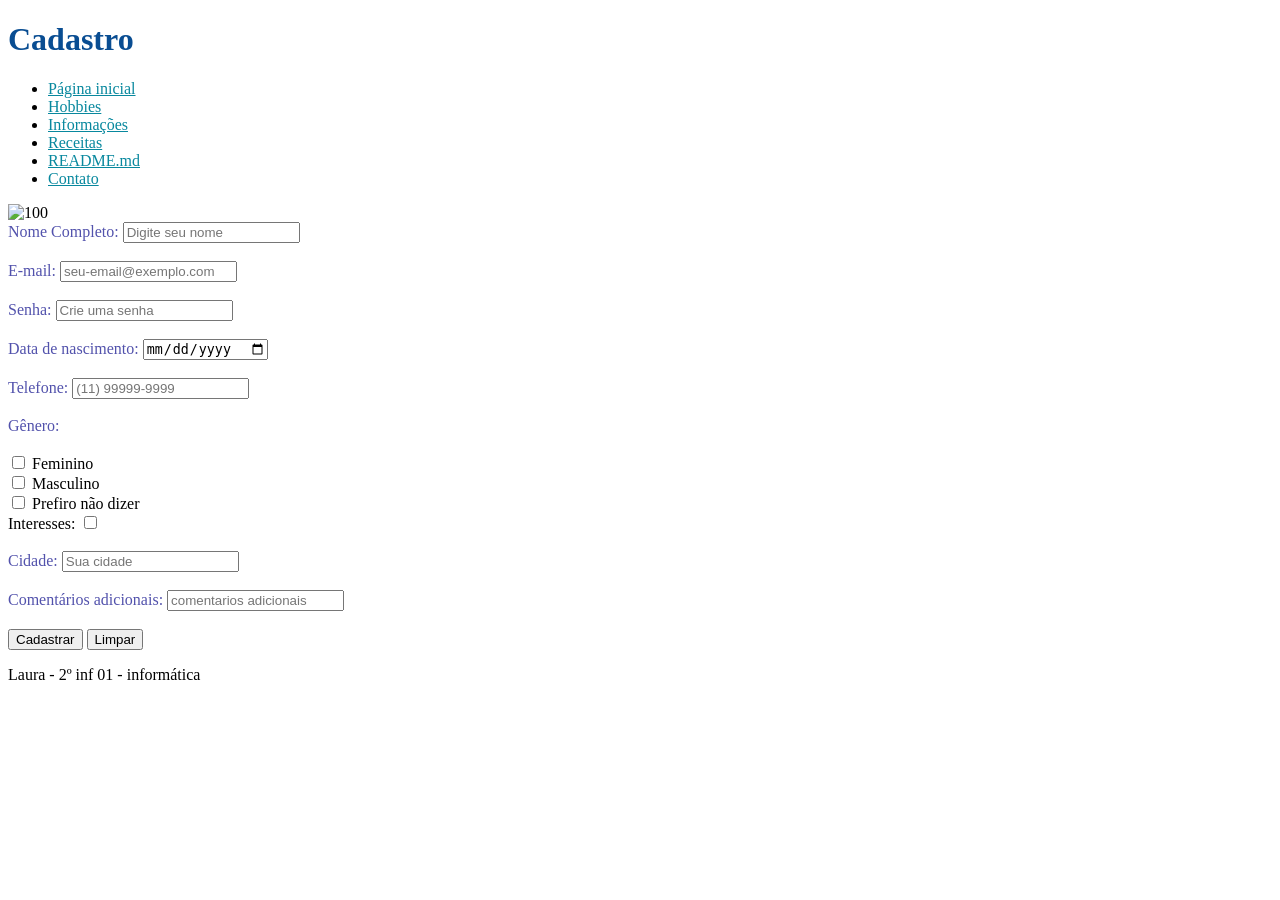
==== cadastro.html @ d97d8e9e "páginas e restruturas adicionadas" ====
<!DOCTYPE html>
<html lang="en">

<head>
    <meta charset="UTF-8">
    <meta name="viewport" content="width=device-width, initial-scale=1.0">
    <title>Document</title>
</head>

<body>
    <div class="container">
        <h1 style="color: rgb(9, 77, 146);">Cadastro </h1>
        <nav>
            <ul>
                <li><a href="index.html" style="color: rgb(8, 136, 158);">Página inicial</a></li>
                <li><a href="meus_hobbies_ou_interesses.html" style="color: rgb(8, 136, 158);">Hobbies</a></li>
                <li><a href="sobre_mim.html" style="color: rgb(8, 136, 158);">Informações</a></li>
                <li><a href="receitas.html" style="color: rgb(8, 136, 158);">Receitas</a></li>
                <li><a href="README.md" style="color: rgb(8, 136, 158);">README.md</a></li>
                <li><a href="contato.html" style="color: rgb(8, 136, 158);">Contato</a></li>
            </ul>
        </nav>
        <img src="https://i.pinimg.com/736x/d8/ee/b4/d8eeb4dbabb849a31682a6d2d6006b0c.jpg" alt="100" width="350">
        <form action="cadastro.html" method="POST">
            <label for="nome" style="color: rgb(82, 82, 172);">Nome Completo:</label>
            <input type="text" id="nome" name="nome" placeholder="Digite seu nome" required><br><br>


            <label for="email" style="color: rgb(82, 82, 172);">E-mail:</label>
            <input type="email" id="email" name="email" placeholder="seu-email@exemplo.com" required><br><br>


            <label for="senha" style="color: rgb(82, 82, 172);">Senha:</label>
            <input type="password" id="senha" name="senha" placeholder="Crie uma senha" required><br><br>


            <label for="data" style="color: rgb(82, 82, 172);">Data de nascimento:</label>
            <input type="date" id="data" name="datanascimento" placeholder="dd/mm/yyyy" required><br><br>


            <label for="telefone" style="color: rgb(82, 82, 172);">Telefone:</label>
            <input type="tel" id="telefone" name="telefone" placeholder="(11) 99999-9999" required><br><br>


            <label for="gênero" style="color: rgb(82, 82, 172);">Gênero:</label><br><br>
            <input type="checkbox" id="gen1" name="gen1" value="Feminino" required>
            <label for="gen1"> Feminino</label><br>
            <input type="checkbox" id="gen2" name="gen2" value="Masculino" required>
            <label for="gen2"> Masculino</label><br>
            <input type="checkbox" id="gen3" name="gen3" value="Neutro" required>
            <label for="gen3"> Prefiro não dizer</label><br>


            <label for="interesse">Interesses:</label>
            <input type="checkbox" id="interesses" name="interesses" placeholder="Seus interesses" required><br><br>


            <label for="cidade" style="color: rgb(82, 82, 172);">Cidade:</label>
            <input type="select" id="cidade" name="cidade" placeholder="Sua cidade" required><br><br>


            <label for="comentarios" style="color: rgb(82, 82, 172);">Comentários adicionais:</label>
            <input type="textrea" id="comentario" name="comentario" placeholder="comentarios adicionais"
                required><br><br>


            <button type="submit">Cadastrar</button>
            <button type="reset">Limpar</button>


        </form>
    </div>
    <footer>
        <p>Laura - 2º inf 01 - informática</p>
    </footer
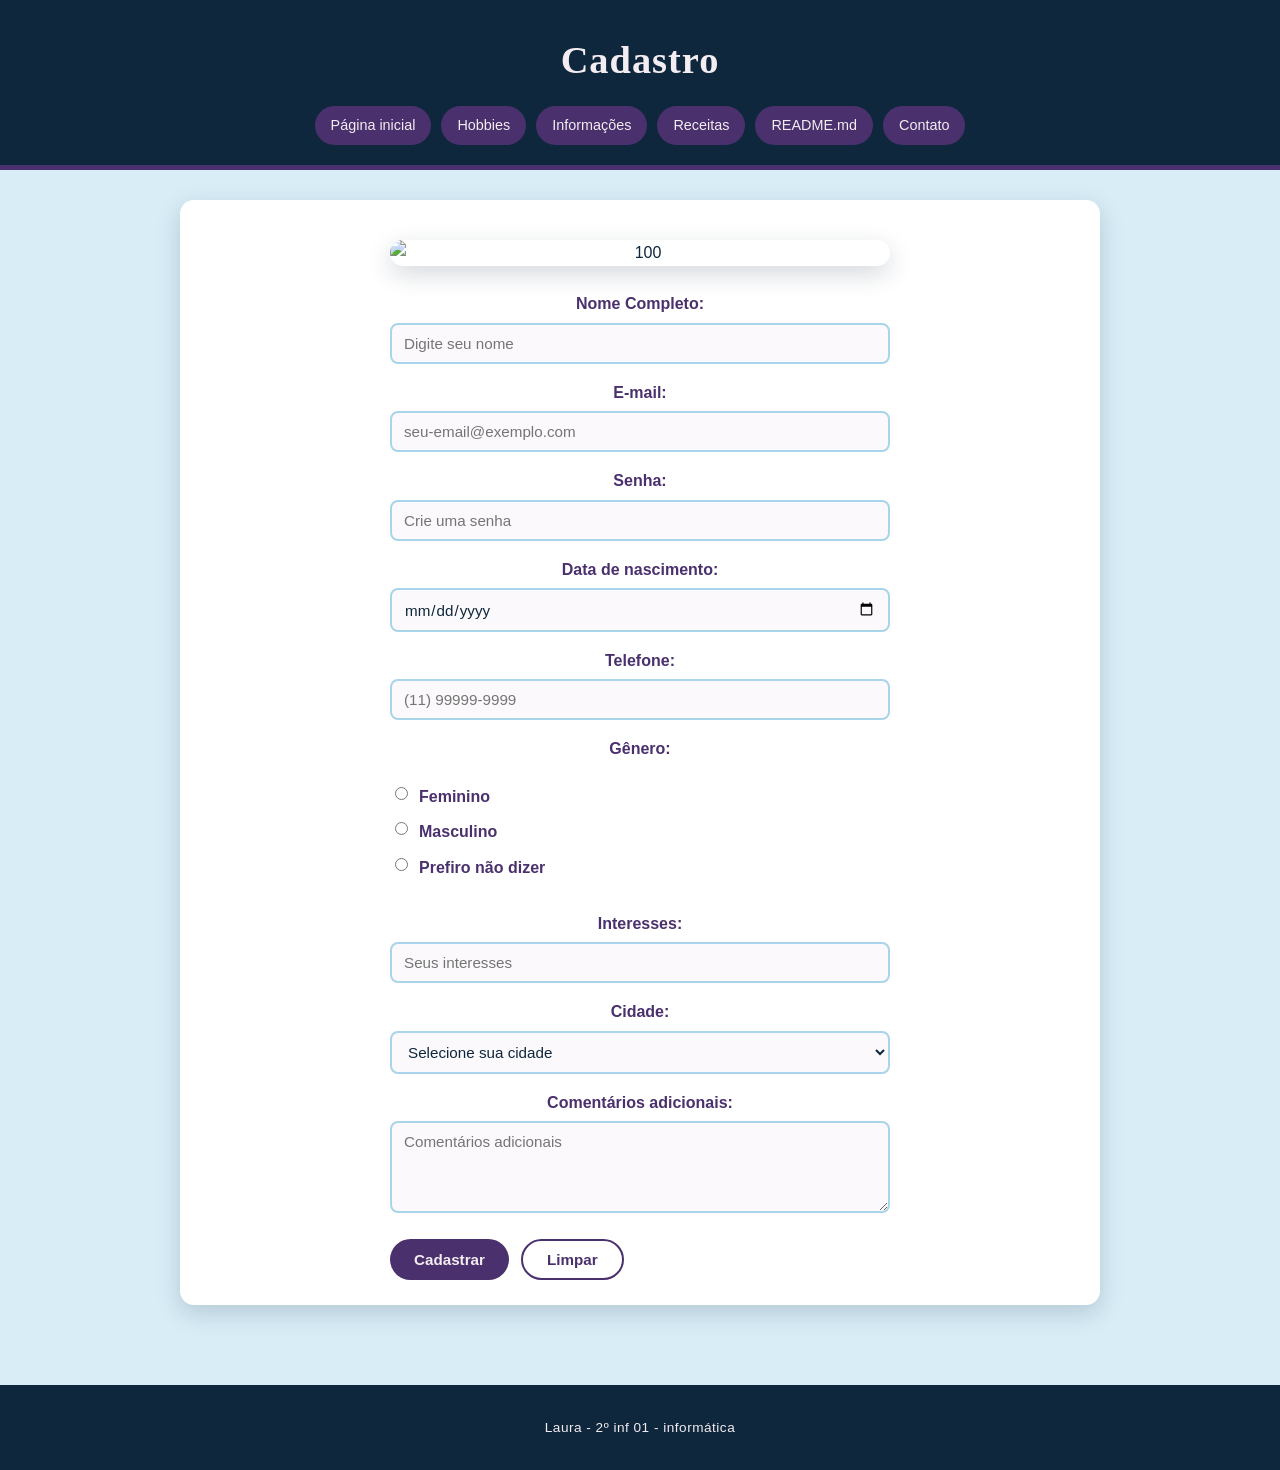
==== commit 918dd970: "Update" ====
--- a/cadastro.html
+++ b/cadastro.html
@@ -1,75 +1,92 @@
 <!DOCTYPE html>
-<html lang="en">
+<html lang="pt-BR">
 
 <head>
     <meta charset="UTF-8">
     <meta name="viewport" content="width=device-width, initial-scale=1.0">
-    <title>Document</title>
+    <title>Cadastro</title>
+    <link rel="stylesheet" href="style.css">
 </head>
 
 <body>
-    <div class="container">
-        <h1 style="color: rgb(9, 77, 146);">Cadastro </h1>
+    <header class="cabecalho">
+        <h1>Cadastro</h1>
         <nav>
-            <ul>
-                <li><a href="index.html" style="color: rgb(8, 136, 158);">Página inicial</a></li>
-                <li><a href="meus_hobbies_ou_interesses.html" style="color: rgb(8, 136, 158);">Hobbies</a></li>
-                <li><a href="sobre_mim.html" style="color: rgb(8, 136, 158);">Informações</a></li>
-                <li><a href="receitas.html" style="color: rgb(8, 136, 158);">Receitas</a></li>
-                <li><a href="README.md" style="color: rgb(8, 136, 158);">README.md</a></li>
-                <li><a href="contato.html" style="color: rgb(8, 136, 158);">Contato</a></li>
+            <ul class="menu">
+                <li><a href="index.html">Página inicial</a></li>
+                <li><a href="meus_hobbies_ou_interesses.html">Hobbies</a></li>
+                <li><a href="sobre_mim.html">Informações</a></li>
+                <li><a href="receitas.html">Receitas</a></li>
+                <li><a href="README.md">README.md</a></li>
+                <li><a href="contato.html">Contato</a></li>
             </ul>
         </nav>
-        <img src="https://i.pinimg.com/736x/d8/ee/b4/d8eeb4dbabb849a31682a6d2d6006b0c.jpg" alt="100" width="350">
-        <form action="cadastro.html" method="POST">
-            <label for="nome" style="color: rgb(82, 82, 172);">Nome Completo:</label>
-            <input type="text" id="nome" name="nome" placeholder="Digite seu nome" required><br><br>
+    </header>
 
+    <main>
+        <section class="secao centralizado">
+            <img class="imagem-destaque"
+                src="https://i.pinimg.com/736x/d8/ee/b4/d8eeb4dbabb849a31682a6d2d6006b0c.jpg"
+                alt="100" width="500">
 
-            <label for="email" style="color: rgb(82, 82, 172);">E-mail:</label>
-            <input type="email" id="email" name="email" placeholder="seu-email@exemplo.com" required><br><br>
+            <form action="cadastro.html" method="POST">
+                <label for="nome">Nome Completo:</label>
+                <input type="text" id="nome" name="nome" placeholder="Digite seu nome" required>
 
+                <label for="email">E-mail:</label>
+                <input type="email" id="email" name="email" placeholder="seu-email@exemplo.com" required>
 
-            <label for="senha" style="color: rgb(82, 82, 172);">Senha:</label>
-            <input type="password" id="senha" name="senha" placeholder="Crie uma senha" required><br><br>
+                <label for="senha">Senha:</label>
+                <input type="password" id="senha" name="senha" placeholder="Crie uma senha" required>
 
+                <label for="data">Data de nascimento:</label>
+                <input type="date" id="data" name="datanascimento" required>
 
-            <label for="data" style="color: rgb(82, 82, 172);">Data de nascimento:</label>
-            <input type="date" id="data" name="datanascimento" placeholder="dd/mm/yyyy" required><br><br>
+                <label for="telefone">Telefone:</label>
+                <input type="tel" id="telefone" name="telefone" placeholder="(11) 99999-9999" required>
 
+                <label>Gênero:</label>
+                <div class="grupo-checkbox">
+                    <div class="opcao-checkbox">
+                        <input type="radio" id="gen1" name="genero" value="Feminino" required>
+                        <label for="gen1">Feminino</label>
+                    </div>
+                    <div class="opcao-checkbox">
+                        <input type="radio" id="gen2" name="genero" value="Masculino">
+                        <label for="gen2">Masculino</label>
+                    </div>
+                    <div class="opcao-checkbox">
+                        <input type="radio" id="gen3" name="genero" value="Neutro">
+                        <label for="gen3">Prefiro não dizer</label>
+                    </div>
+                </div>
 
-            <label for="telefone" style="color: rgb(82, 82, 172);">Telefone:</label>
-            <input type="tel" id="telefone" name="telefone" placeholder="(11) 99999-9999" required><br><br>
+                <label for="interesses">Interesses:</label>
+                <input type="text" id="interesses" name="interesses" placeholder="Seus interesses" required>
 
+                <label for="cidade">Cidade:</label>
+                <select id="cidade" name="cidade" required>
+                    <option value="" disabled selected>Selecione sua cidade</option>
+                    <option value="Timoteo">Timóteo</option>
+                    <option value="Coronel Fabriciano">Coronel Fabriciano</option>
+                    <option value="Ipatinga">Ipatinga</option>
+                    <option value="Outra">Outra</option>
+                </select>
 
-            <label for="gênero" style="color: rgb(82, 82, 172);">Gênero:</label><br><br>
-            <input type="checkbox" id="gen1" name="gen1" value="Feminino" required>
-            <label for="gen1"> Feminino</label><br>
-            <input type="checkbox" id="gen2" name="gen2" value="Masculino" required>
-            <label for="gen2"> Masculino</label><br>
-            <input type="checkbox" id="gen3" name="gen3" value="Neutro" required>
-            <label for="gen3"> Prefiro não dizer</label><br>
+                <label for="comentario">Comentários adicionais:</label>
+                <textarea id="comentario" name="comentario" rows="4" placeholder="Comentários adicionais" required></textarea>
 
+                <div class="botoes">
+                    <button type="submit">Cadastrar</button>
+                    <button type="reset">Limpar</button>
+                </div>
+            </form>
+        </section>
+    </main>
 
-            <label for="interesse">Interesses:</label>
-            <input type="checkbox" id="interesses" name="interesses" placeholder="Seus interesses" required><br><br>
-
-
-            <label for="cidade" style="color: rgb(82, 82, 172);">Cidade:</label>
-            <input type="select" id="cidade" name="cidade" placeholder="Sua cidade" required><br><br>
-
-
-            <label for="comentarios" style="color: rgb(82, 82, 172);">Comentários adicionais:</label>
-            <input type="textrea" id="comentario" name="comentario" placeholder="comentarios adicionais"
-                required><br><br>
-
-
-            <button type="submit">Cadastrar</button>
-            <button type="reset">Limpar</button>
-
-
-        </form>
-    </div>
     <footer>
         <p>Laura - 2º inf 01 - informática</p>
-    </footer+    </footer>
+</body>
+
+</html>
--- a/style.css
+++ b/style.css
@@ -0,0 +1,341 @@
+:root {
+  --azul-noite: #0e273c;
+  --fundo-claro: #d9edf7;   /* antes era lilás, agora azul claro */
+  --azul-medio: #a9d4ea;
+  --roxo: #4a306d;
+  --roxo-claro: #6b4694;
+  --branco: #ffffff;
+  --texto-claro: #f3edf2;
+
+  --fonte-titulo: 'Playfair Display', serif;
+  --fonte-texto: 'Poppins', sans-serif;
+
+  --raio: 14px;
+  --sombra: 0 8px 24px rgba(14, 39, 60, 0.18);
+  --transicao: 0.3s ease;
+}
+
+/* ---------- Transição suave entre páginas (navegador com suporte, ex: Chrome/Edge) ---------- */
+@view-transition {
+  navigation: auto;
+}
+
+/* ---------- Reset básico ---------- */
+* {
+  box-sizing: border-box;
+}
+
+html {
+  scroll-behavior: smooth;
+}
+
+body {
+  margin: 0;
+  padding: 0;
+  background-color: var(--fundo-claro);
+  color: var(--azul-noite);
+  font-family: var(--fonte-texto);
+  line-height: 1.6;
+}
+
+img {
+  max-width: 100%;
+  height: auto;
+  border-radius: var(--raio);
+}
+
+a {
+  text-decoration: none;
+}
+
+h1, h2, h3, h4 {
+  font-family: var(--fonte-titulo);
+  color: var(--roxo);
+  margin-top: 0;
+}
+
+/* ---------- Container geral ---------- */
+.container {
+  max-width: 960px;
+  margin: 0 auto;
+  padding: 0 20px 40px;
+}
+
+/* ---------- Cabeçalho ---------- */
+.cabecalho {
+  background-color: var(--azul-noite);
+  padding: 30px 20px 20px;
+  text-align: center;
+  border-bottom: 5px solid var(--roxo);
+}
+
+.cabecalho h1 {
+  color: var(--texto-claro);
+  font-size: 2.4rem;
+  letter-spacing: 1px;
+  margin-bottom: 15px;
+}
+
+/* ---------- Navegação ---------- */
+.menu {
+  display: flex;
+  flex-wrap: wrap;
+  justify-content: center;
+  gap: 10px;
+  list-style: none;
+  margin: 0;
+  padding: 0;
+}
+
+.menu li a {
+  position: relative;
+  display: inline-block;
+  padding: 8px 16px;
+  color: var(--texto-claro);
+  background-color: var(--roxo);
+  border-radius: 30px;
+  font-size: 0.9rem;
+  font-weight: 500;
+  transition: background-color var(--transicao), transform var(--transicao), box-shadow var(--transicao);
+}
+
+.menu li a:hover {
+  background-color: var(--roxo-claro);
+  transform: translateY(-2px);
+  box-shadow: 0 4px 12px rgba(14, 39, 60, 0.25);
+}
+
+.menu li a.ativo,
+.menu li a[aria-current="page"] {
+  background-color: var(--roxo-claro);
+  box-shadow: 0 0 0 2px var(--texto-claro) inset;
+}
+
+/* ---------- Conteúdo principal ---------- */
+main {
+  max-width: 960px;
+  margin: 0 auto;
+  padding: 30px 20px 50px;
+}
+
+/* Animação de entrada suave (fallback para navegadores sem View Transitions) */
+@keyframes entradaSuave {
+  from {
+    opacity: 0;
+    transform: translateY(14px);
+  }
+  to {
+    opacity: 1;
+    transform: translateY(0);
+  }
+}
+
+main,
+.secao {
+  animation: entradaSuave 0.45s ease both;
+}
+
+.secao:nth-of-type(1) { animation-delay: 0s; }
+.secao:nth-of-type(2) { animation-delay: 0.08s; }
+.secao:nth-of-type(3) { animation-delay: 0.16s; }
+.secao:nth-of-type(4) { animation-delay: 0.24s; }
+.secao:nth-of-type(5) { animation-delay: 0.32s; }
+
+.secao {
+  background-color: var(--branco);
+  border-radius: var(--raio);
+  box-shadow: var(--sombra);
+  padding: 25px 30px;
+  margin-bottom: 30px;
+  transition: box-shadow var(--transicao), transform var(--transicao);
+}
+
+.secao:hover {
+  box-shadow: 0 12px 28px rgba(14, 39, 60, 0.22);
+}
+
+.secao img {
+  display: block;
+  margin: 15px auto;
+}
+
+.centralizado {
+  text-align: center;
+}
+
+/* ---------- Imagens em destaque (sempre centralizadas) ---------- */
+.imagem-destaque {
+  display: block;
+  margin: 20px auto;
+  box-shadow: var(--sombra);
+  transition: transform var(--transicao);
+}
+
+.imagem-destaque:hover {
+  transform: scale(1.02);
+}
+
+/* Galeria de duas imagens lado a lado (usada em hobbies) */
+.galeria {
+  display: flex;
+  flex-wrap: wrap;
+  justify-content: center;
+  gap: 16px;
+  margin: 15px 0;
+}
+
+.galeria img {
+  margin: 0;
+}
+
+/* ---------- Listas de hobbies / filmes / músicas ---------- */
+.lista-info {
+  list-style: none;
+  padding: 0;
+}
+
+.lista-info li {
+  background-color: var(--fundo-claro);
+  border-left: 5px solid var(--roxo);
+  padding: 10px 15px;
+  margin-bottom: 8px;
+  border-radius: 8px;
+  transition: transform var(--transicao), background-color var(--transicao);
+}
+
+.lista-info li:hover {
+  transform: translateX(4px);
+  background-color: var(--azul-medio);
+}
+
+/* ---------- Cartões de receitas ---------- */
+.receita {
+  border: 1px solid var(--azul-medio);
+}
+
+.receita h2 {
+  border-bottom: 2px solid var(--azul-medio);
+  padding-bottom: 8px;
+}
+
+.receita ul {
+  columns: 2;
+  column-gap: 30px;
+}
+
+@media (max-width: 600px) {
+  .receita ul {
+    columns: 1;
+  }
+}
+
+/* ---------- Formulários ---------- */
+form {
+  display: flex;
+  flex-direction: column;
+  gap: 6px;
+  max-width: 500px;
+  margin: 0 auto;
+}
+
+form label {
+  color: var(--roxo);
+  font-weight: 600;
+  margin-top: 10px;
+}
+
+form input,
+form textarea,
+form select {
+  padding: 10px 12px;
+  border: 2px solid var(--azul-medio);
+  border-radius: 8px;
+  font-family: var(--fonte-texto);
+  font-size: 0.95rem;
+  color: var(--azul-noite);
+  background-color: #fbf9fb;
+  transition: border-color var(--transicao), box-shadow var(--transicao);
+}
+
+form input:focus,
+form textarea:focus,
+form select:focus {
+  outline: none;
+  border-color: var(--roxo);
+  box-shadow: 0 0 0 3px rgba(74, 48, 109, 0.15);
+}
+
+.grupo-checkbox {
+  margin: 6px 0 14px;
+}
+
+.opcao-checkbox {
+  display: flex;
+  align-items: center;
+  gap: 8px;
+  font-weight: 400;
+  color: var(--azul-noite);
+  margin-top: 0;
+}
+
+.botoes {
+  display: flex;
+  gap: 12px;
+  margin-top: 20px;
+}
+
+button {
+  cursor: pointer;
+  font-family: var(--fonte-texto);
+  font-weight: 600;
+  font-size: 0.95rem;
+  padding: 10px 24px;
+  border: none;
+  border-radius: 30px;
+  transition: background-color var(--transicao), transform var(--transicao), box-shadow var(--transicao);
+}
+
+button[type="submit"] {
+  background-color: var(--roxo);
+  color: var(--texto-claro);
+}
+
+button[type="submit"]:hover {
+  background-color: var(--roxo-claro);
+  transform: translateY(-2px);
+  box-shadow: 0 4px 12px rgba(14, 39, 60, 0.25);
+}
+
+button[type="reset"] {
+  background-color: transparent;
+  color: var(--roxo);
+  border: 2px solid var(--roxo);
+}
+
+button[type="reset"]:hover {
+  background-color: var(--fundo-claro);
+}
+
+/* ---------- Rodapé ---------- */
+footer {
+  background-color: var(--azul-noite);
+  color: var(--texto-claro);
+  text-align: center;
+  padding: 18px 10px;
+  font-size: 0.85rem;
+  letter-spacing: 0.5px;
+}
+
+/* Respeita usuários que preferem menos animação */
+@media (prefers-reduced-motion: reduce) {
+  html {
+    scroll-behavior: auto;
+  }
+  main,
+  .secao {
+    animation: none;
+  }
+  * {
+    transition-duration: 0.01ms !important;
+  }
+}
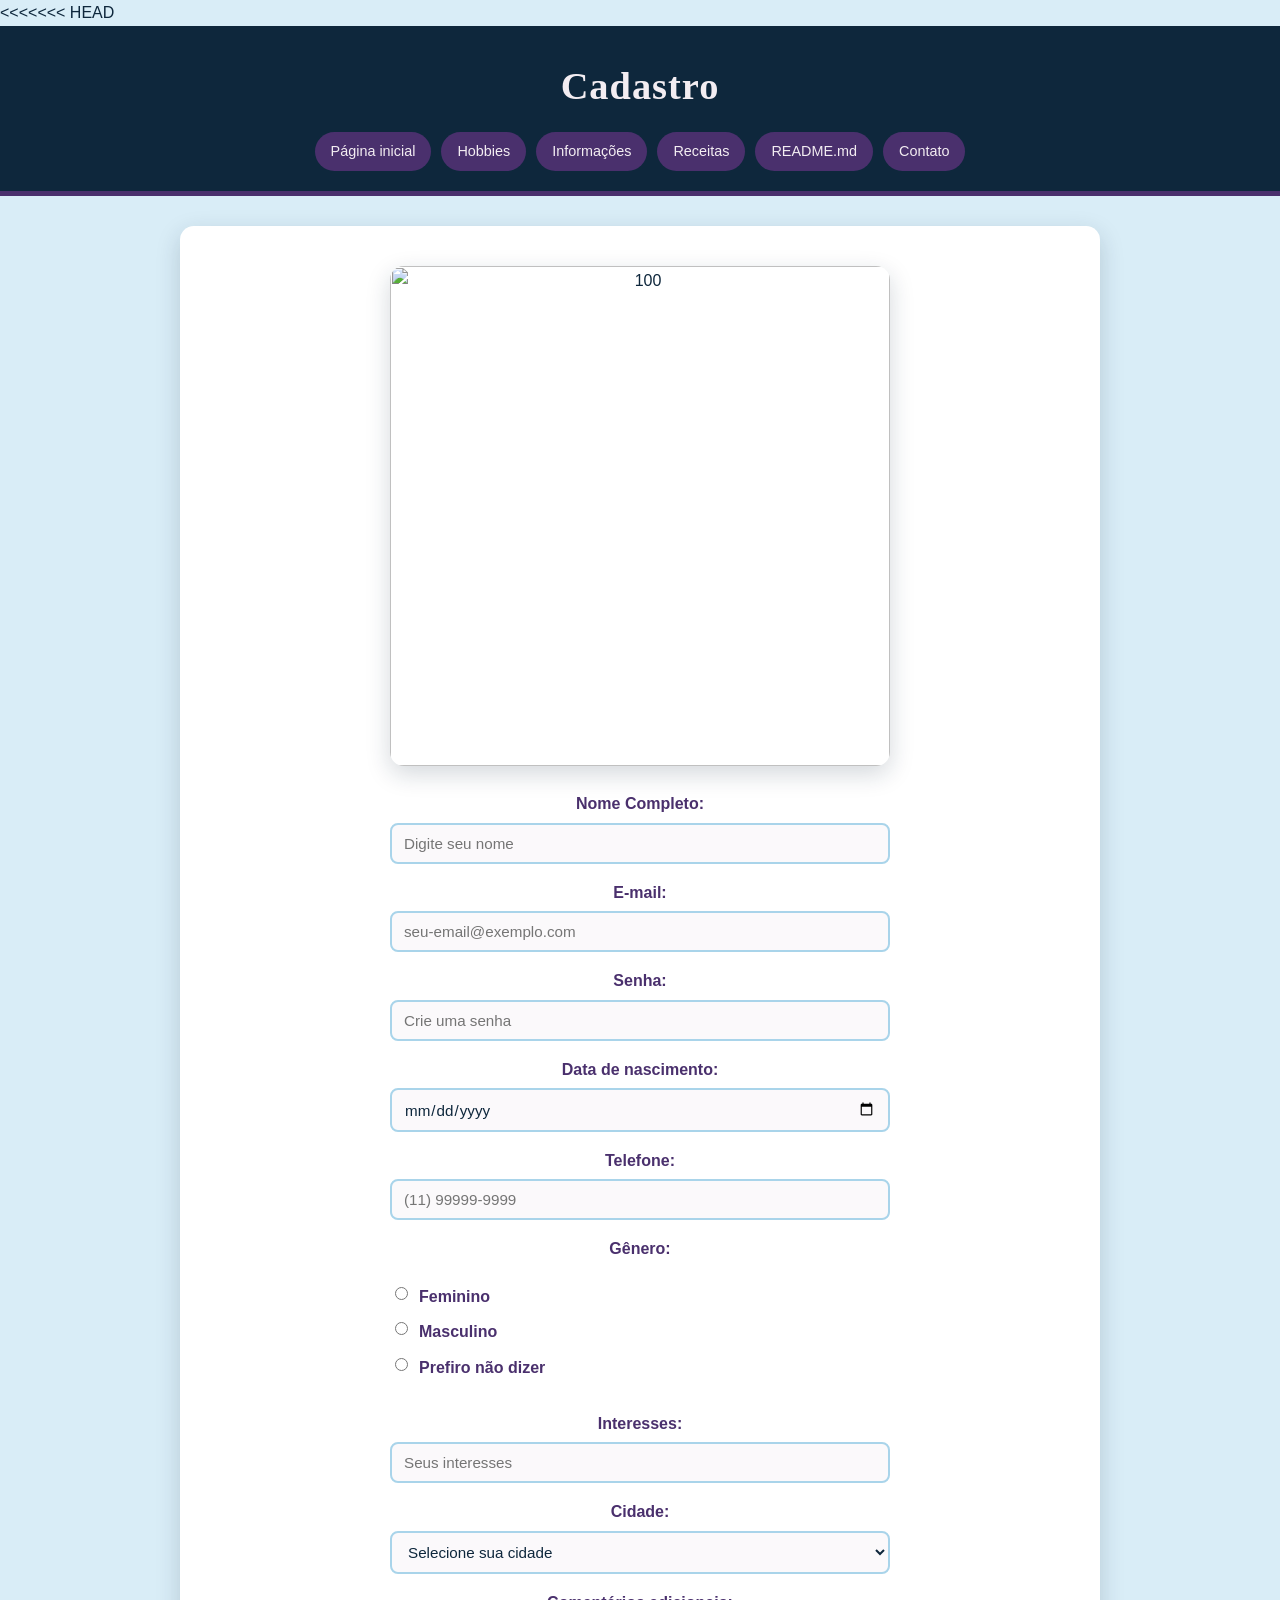
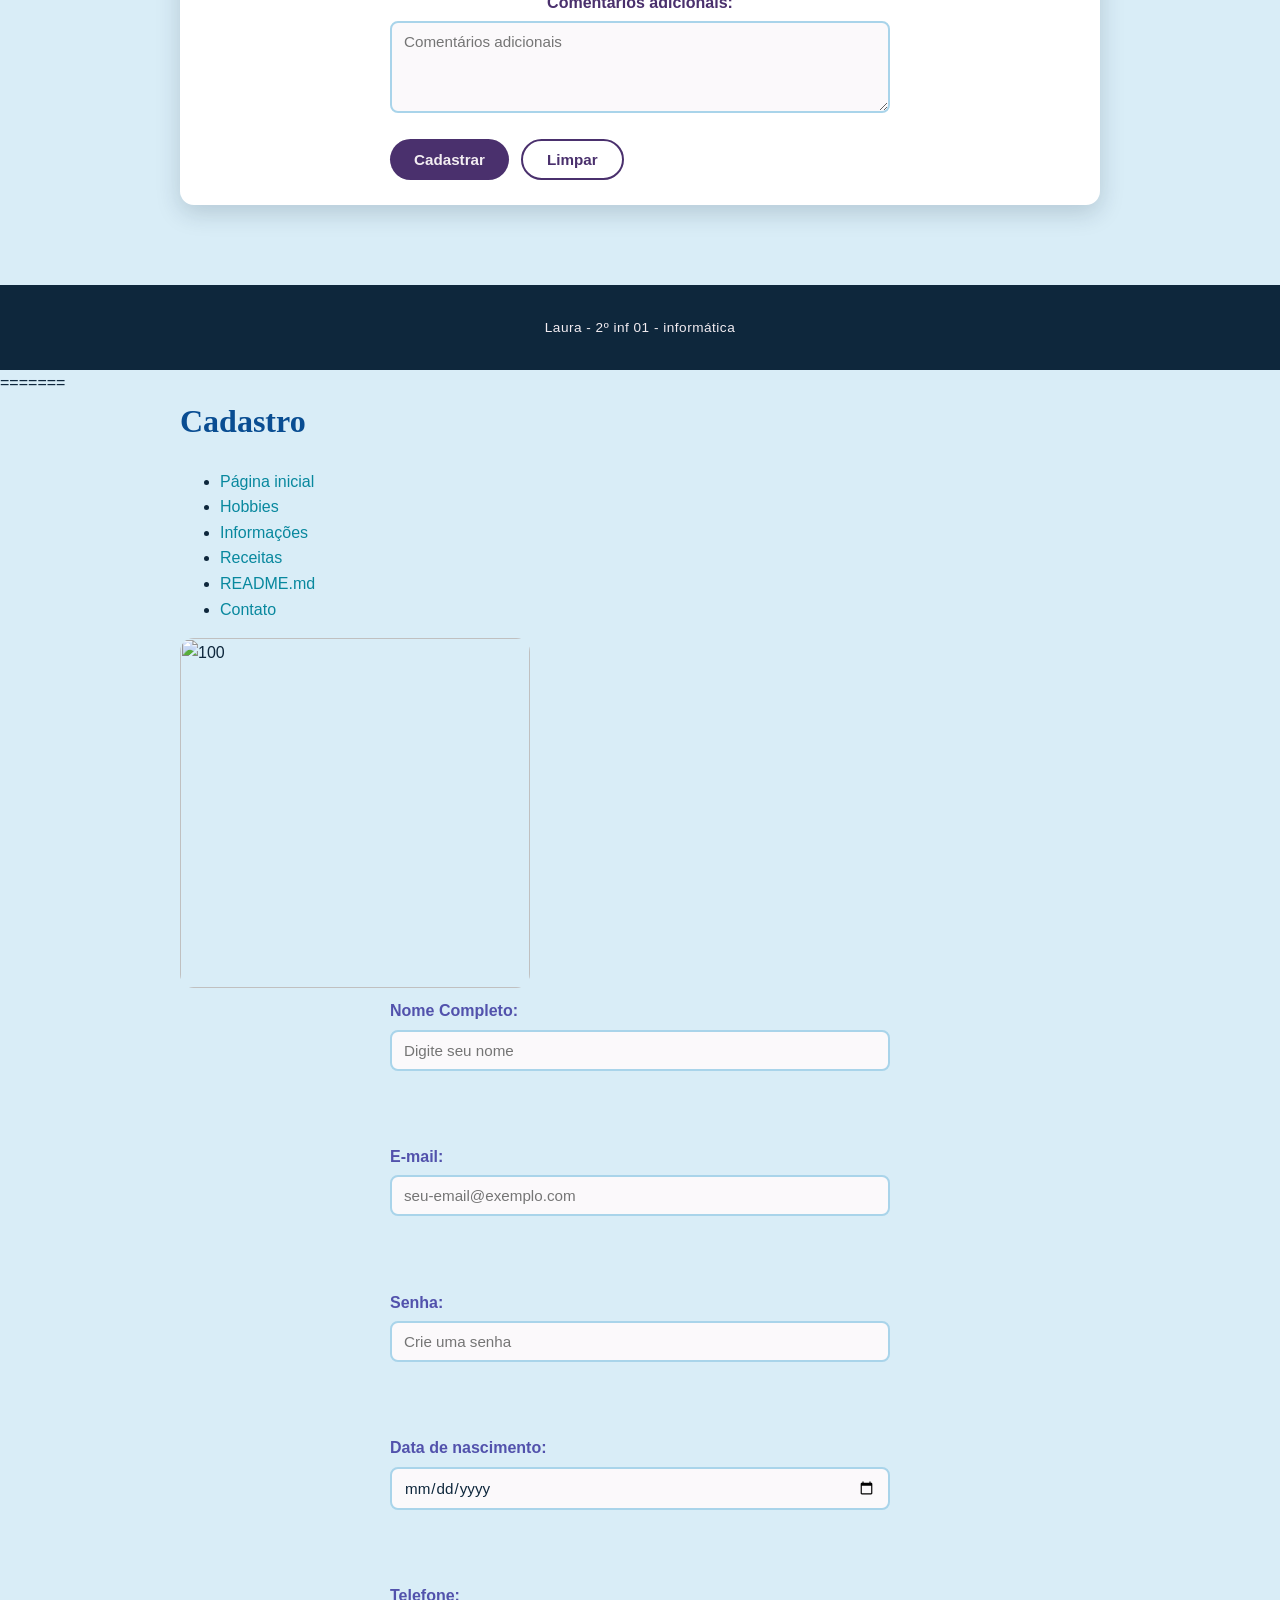
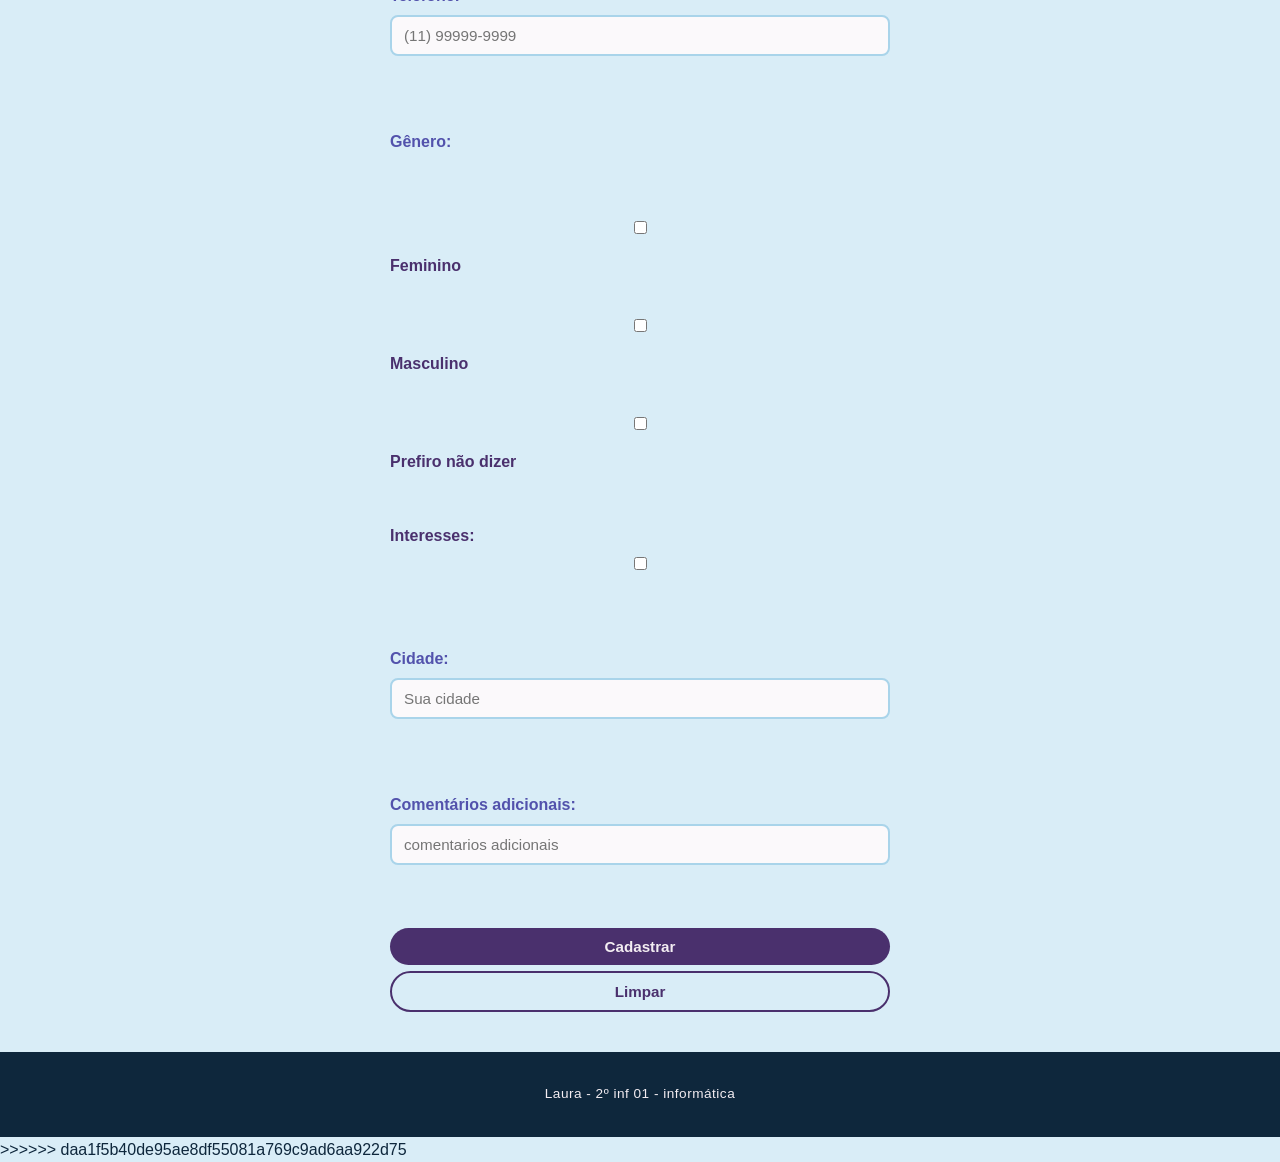
==== commit 7cfabcf5: "Mesclando alterações" ====
--- a/cadastro.html
+++ b/cadastro.html
@@ -1,3 +1,4 @@
+<<<<<<< HEAD
 <!DOCTYPE html>
 <html lang="pt-BR">
 
@@ -89,4 +90,81 @@
     </footer>
 </body>
 
-</html>+</html>
+=======
+<!DOCTYPE html>
+<html lang="en">
+
+<head>
+    <meta charset="UTF-8">
+    <meta name="viewport" content="width=device-width, initial-scale=1.0">
+    <title>Document</title>
+</head>
+
+<body>
+    <div class="container">
+        <h1 style="color: rgb(9, 77, 146);">Cadastro </h1>
+        <nav>
+            <ul>
+                <li><a href="index.html" style="color: rgb(8, 136, 158);">Página inicial</a></li>
+                <li><a href="meus_hobbies_ou_interesses.html" style="color: rgb(8, 136, 158);">Hobbies</a></li>
+                <li><a href="sobre_mim.html" style="color: rgb(8, 136, 158);">Informações</a></li>
+                <li><a href="receitas.html" style="color: rgb(8, 136, 158);">Receitas</a></li>
+                <li><a href="README.md" style="color: rgb(8, 136, 158);">README.md</a></li>
+                <li><a href="contato.html" style="color: rgb(8, 136, 158);">Contato</a></li>
+            </ul>
+        </nav>
+        <img src="https://i.pinimg.com/736x/d8/ee/b4/d8eeb4dbabb849a31682a6d2d6006b0c.jpg" alt="100" width="350">
+        <form action="cadastro.html" method="POST">
+            <label for="nome" style="color: rgb(82, 82, 172);">Nome Completo:</label>
+            <input type="text" id="nome" name="nome" placeholder="Digite seu nome" required><br><br>
+
+
+            <label for="email" style="color: rgb(82, 82, 172);">E-mail:</label>
+            <input type="email" id="email" name="email" placeholder="seu-email@exemplo.com" required><br><br>
+
+
+            <label for="senha" style="color: rgb(82, 82, 172);">Senha:</label>
+            <input type="password" id="senha" name="senha" placeholder="Crie uma senha" required><br><br>
+
+
+            <label for="data" style="color: rgb(82, 82, 172);">Data de nascimento:</label>
+            <input type="date" id="data" name="datanascimento" placeholder="dd/mm/yyyy" required><br><br>
+
+
+            <label for="telefone" style="color: rgb(82, 82, 172);">Telefone:</label>
+            <input type="tel" id="telefone" name="telefone" placeholder="(11) 99999-9999" required><br><br>
+
+
+            <label for="gênero" style="color: rgb(82, 82, 172);">Gênero:</label><br><br>
+            <input type="checkbox" id="gen1" name="gen1" value="Feminino" required>
+            <label for="gen1"> Feminino</label><br>
+            <input type="checkbox" id="gen2" name="gen2" value="Masculino" required>
+            <label for="gen2"> Masculino</label><br>
+            <input type="checkbox" id="gen3" name="gen3" value="Neutro" required>
+            <label for="gen3"> Prefiro não dizer</label><br>
+
+
+            <label for="interesse">Interesses:</label>
+            <input type="checkbox" id="interesses" name="interesses" placeholder="Seus interesses" required><br><br>
+
+
+            <label for="cidade" style="color: rgb(82, 82, 172);">Cidade:</label>
+            <input type="select" id="cidade" name="cidade" placeholder="Sua cidade" required><br><br>
+
+
+            <label for="comentarios" style="color: rgb(82, 82, 172);">Comentários adicionais:</label>
+            <input type="textrea" id="comentario" name="comentario" placeholder="comentarios adicionais"
+                required><br><br>
+
+
+            <button type="submit">Cadastrar</button>
+            <button type="reset">Limpar</button>
+
+
+        </form>
+    </div>
+    <footer>
+        <p>Laura - 2º inf 01 - informática</p>
+    </footer
+>>>>>>> daa1f5b40de95ae8df55081a769c9ad6aa922d75
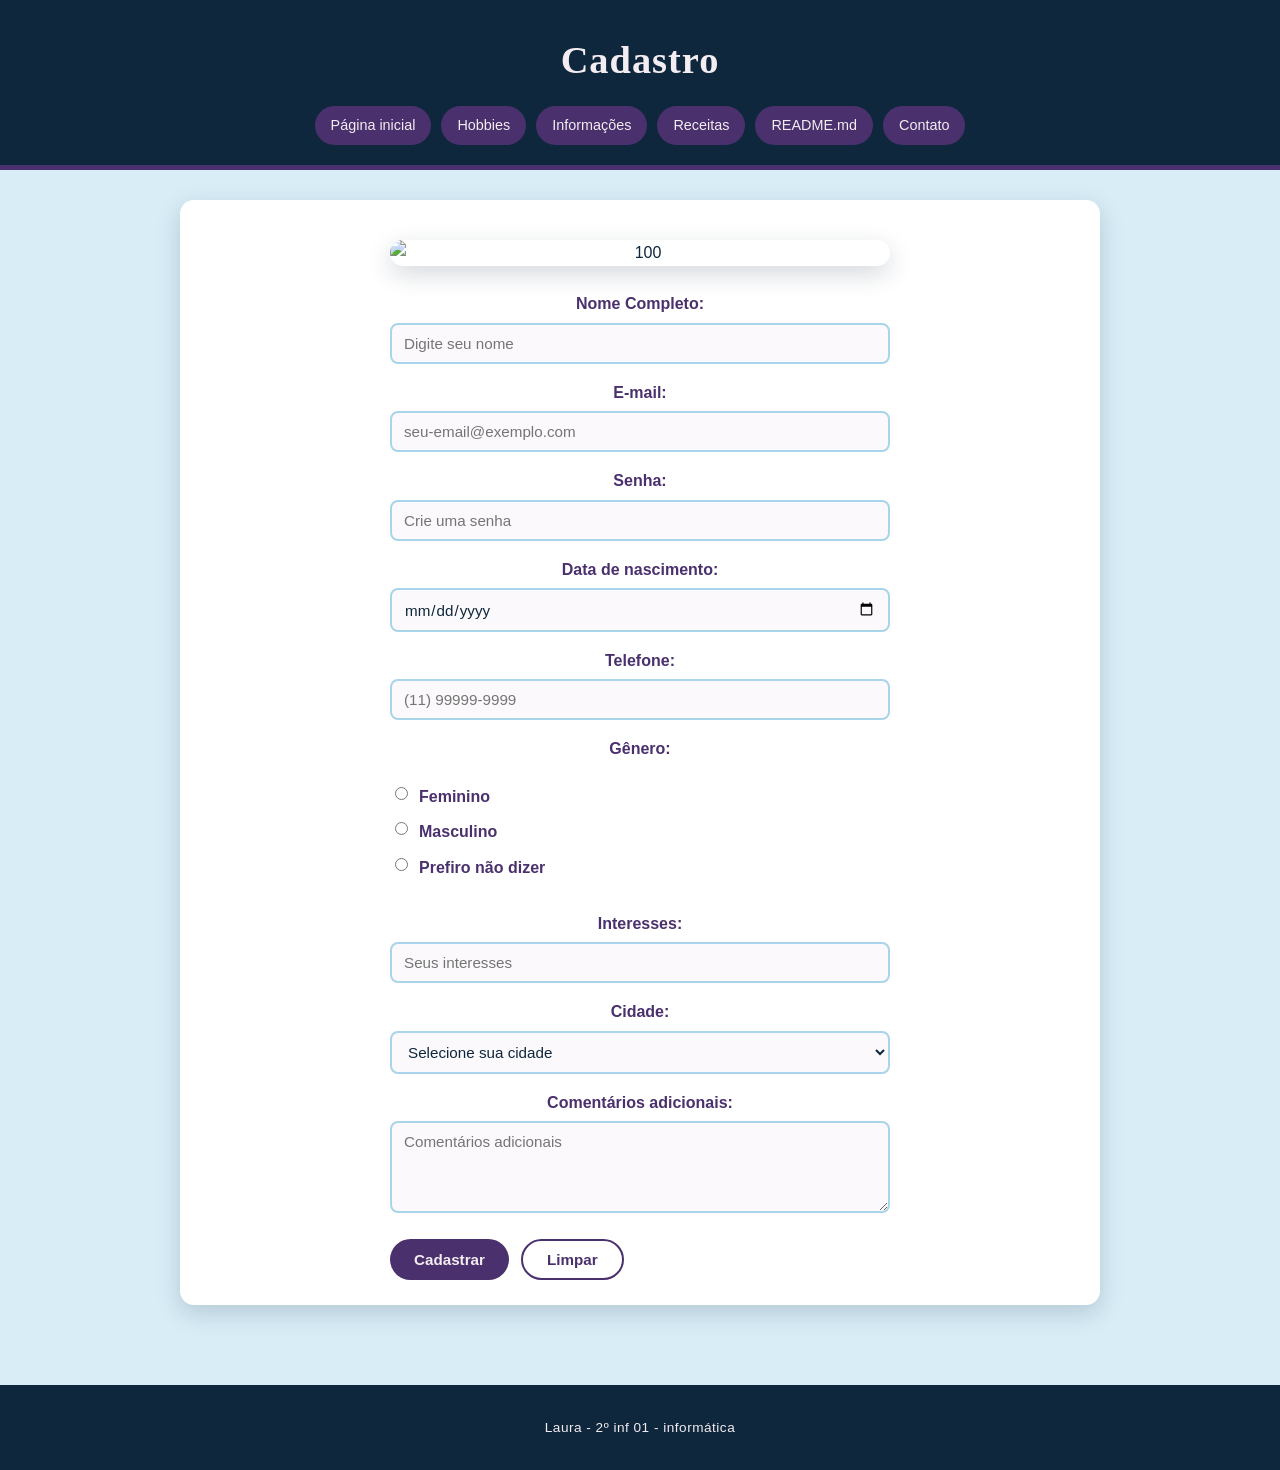
==== commit 433e6b39: "Corrige conflito de merge" ====
--- a/cadastro.html
+++ b/cadastro.html
@@ -1,4 +1,4 @@
-<<<<<<< HEAD
+
 <!DOCTYPE html>
 <html lang="pt-BR">
 
@@ -91,80 +91,3 @@
 </body>
 
 </html>
-=======
-<!DOCTYPE html>
-<html lang="en">
-
-<head>
-    <meta charset="UTF-8">
-    <meta name="viewport" content="width=device-width, initial-scale=1.0">
-    <title>Document</title>
-</head>
-
-<body>
-    <div class="container">
-        <h1 style="color: rgb(9, 77, 146);">Cadastro </h1>
-        <nav>
-            <ul>
-                <li><a href="index.html" style="color: rgb(8, 136, 158);">Página inicial</a></li>
-                <li><a href="meus_hobbies_ou_interesses.html" style="color: rgb(8, 136, 158);">Hobbies</a></li>
-                <li><a href="sobre_mim.html" style="color: rgb(8, 136, 158);">Informações</a></li>
-                <li><a href="receitas.html" style="color: rgb(8, 136, 158);">Receitas</a></li>
-                <li><a href="README.md" style="color: rgb(8, 136, 158);">README.md</a></li>
-                <li><a href="contato.html" style="color: rgb(8, 136, 158);">Contato</a></li>
-            </ul>
-        </nav>
-        <img src="https://i.pinimg.com/736x/d8/ee/b4/d8eeb4dbabb849a31682a6d2d6006b0c.jpg" alt="100" width="350">
-        <form action="cadastro.html" method="POST">
-            <label for="nome" style="color: rgb(82, 82, 172);">Nome Completo:</label>
-            <input type="text" id="nome" name="nome" placeholder="Digite seu nome" required><br><br>
-
-
-            <label for="email" style="color: rgb(82, 82, 172);">E-mail:</label>
-            <input type="email" id="email" name="email" placeholder="seu-email@exemplo.com" required><br><br>
-
-
-            <label for="senha" style="color: rgb(82, 82, 172);">Senha:</label>
-            <input type="password" id="senha" name="senha" placeholder="Crie uma senha" required><br><br>
-
-
-            <label for="data" style="color: rgb(82, 82, 172);">Data de nascimento:</label>
-            <input type="date" id="data" name="datanascimento" placeholder="dd/mm/yyyy" required><br><br>
-
-
-            <label for="telefone" style="color: rgb(82, 82, 172);">Telefone:</label>
-            <input type="tel" id="telefone" name="telefone" placeholder="(11) 99999-9999" required><br><br>
-
-
-            <label for="gênero" style="color: rgb(82, 82, 172);">Gênero:</label><br><br>
-            <input type="checkbox" id="gen1" name="gen1" value="Feminino" required>
-            <label for="gen1"> Feminino</label><br>
-            <input type="checkbox" id="gen2" name="gen2" value="Masculino" required>
-            <label for="gen2"> Masculino</label><br>
-            <input type="checkbox" id="gen3" name="gen3" value="Neutro" required>
-            <label for="gen3"> Prefiro não dizer</label><br>
-
-
-            <label for="interesse">Interesses:</label>
-            <input type="checkbox" id="interesses" name="interesses" placeholder="Seus interesses" required><br><br>
-
-
-            <label for="cidade" style="color: rgb(82, 82, 172);">Cidade:</label>
-            <input type="select" id="cidade" name="cidade" placeholder="Sua cidade" required><br><br>
-
-
-            <label for="comentarios" style="color: rgb(82, 82, 172);">Comentários adicionais:</label>
-            <input type="textrea" id="comentario" name="comentario" placeholder="comentarios adicionais"
-                required><br><br>
-
-
-            <button type="submit">Cadastrar</button>
-            <button type="reset">Limpar</button>
-
-
-        </form>
-    </div>
-    <footer>
-        <p>Laura - 2º inf 01 - informática</p>
-    </footer
->>>>>>> daa1f5b40de95ae8df55081a769c9ad6aa922d75
